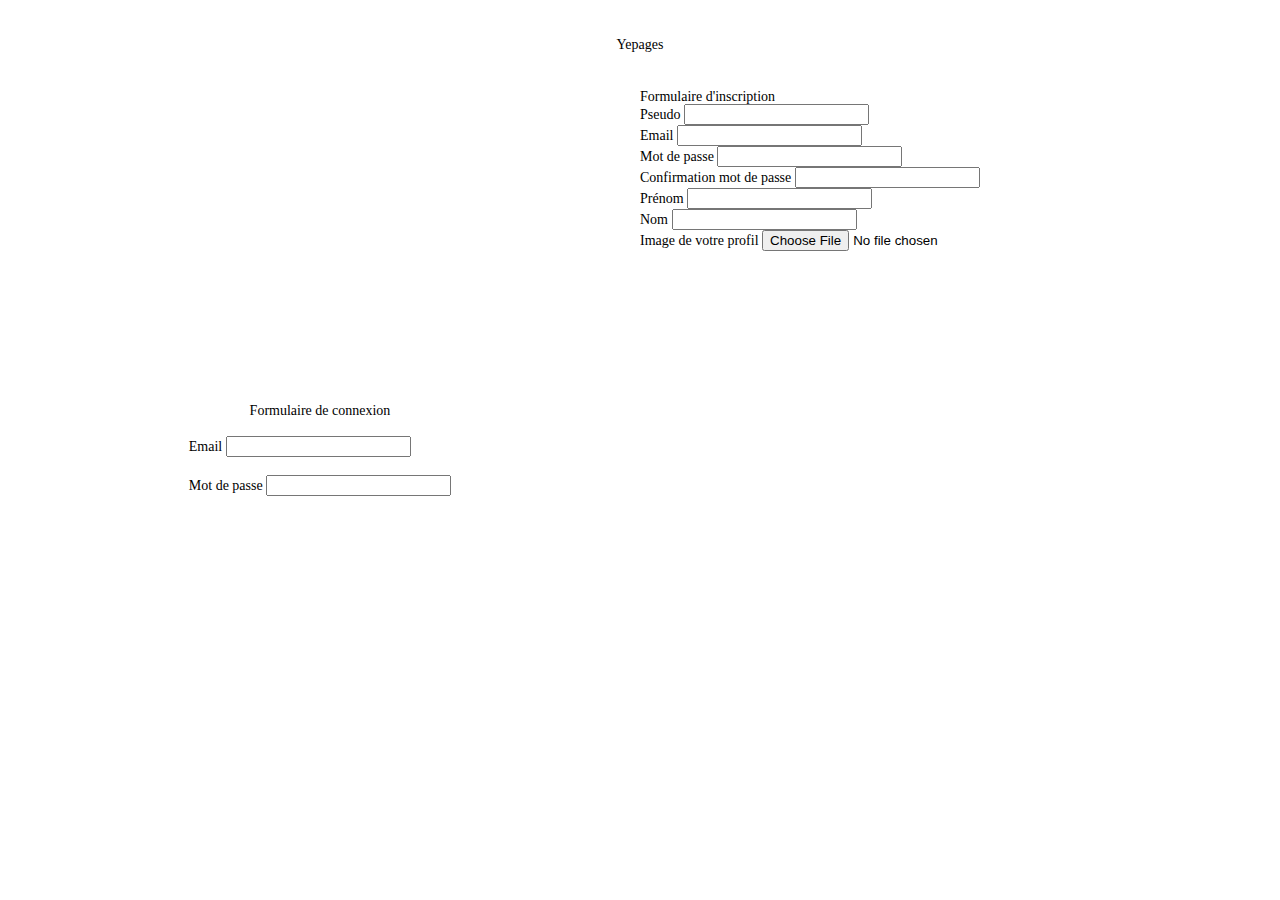
==== yepages/projet/index.html @ f0e17232 "Yepages" ====
<!DOCTYPE html>
<html lang="fr" prefix="og: https://ogp.me/ns#">
    <head>
        <meta charset="utf-8">
        <meta name="viewport" content="width=device-width, initial-scale=1"/>
        
        <link rel="preconnect" href="https://fonts.googleapis.com">
        <link rel="preconnect" href="https://fonts.gstatic.com" crossorigin>
        <link href="https://fonts.googleapis.com/css2?family=Montserrat:wght@100;300;400;500;600;700;800;900&display=swap" rel="stylesheet">
        <link rel="stylesheet" href="https://cdn.jsdelivr.net/npm/bootstrap-icons@1.10.3/font/bootstrap-icons.css">
        <link rel="stylesheet" href="inte/assets/styles/css/style.css" />
        
        <title>Yepages</title>
        <script type="module" src="js/index.js"></script>
    </head>
    <body>
        <header>
            <h1 class="sr-only"></h1>
            <h2>Yepages</h2>
        </header>
        <main>
            <section id="log-in">
                <h1 class="sr-only">Formulaire de connexion</h1>
                <form>
                    <h3>Formulaire de connexion</h3>
                    <fieldset>
                        <label for="email">Email</label>
                        <input type="email" name="email" id="email" required>
                    </fieldset>
                    <fieldset>
                        <label for="password">Mot de passe</label>
                        <input type="password" name="password" id="password" required>
                    </fieldset>
                </form>
            </section>
            <section id="sign-in">
                <h1 class="sr-only">Formulaire d'inscription</h1>
                <form>
                    <h3>Formulaire d'inscription</h3>
                    <fieldset>
                        <label for="username">Pseudo</label>
                        <input type="text" name="username" id="username" required>
                    </fieldset>
                    <fieldset>
                        <label for="email">Email</label>
                        <input type="email" name="email" id="email" required>
                    </fieldset>
                    <fieldset>
                        <label for="password">Mot de passe</label>
                        <input type="password" name="password" id="password" required>
                    </fieldset>
                    <fieldset>
                        <label for="confirm-password">Confirmation mot de passe</label>
                        <input type="password" name="confirm-password" id="confirm-password" required>
                    </fieldset>
                    <fieldset>
                        <label for="firstname">Prénom</label>
                        <input type="text" name="firstname" id="firstname" required>
                    </fieldset>
                    <fieldset>
                        <label for="lastname">Nom</label>
                        <input type="text" name="lastname" id="lastname" required>
                    </fieldset>
                    <fieldset>
                        <label for="profil-img">Image de votre profil</label>
                        <input type="file" name="profil-img" id="profil-img" required>
                    </fieldset>
                </form>
            </section>
        </main>
        <footer>
            
        </footer>
    </body>
</html>
---- yepages/projet/inte/assets/styles/css/style.css ----
/* http://meyerweb.com/eric/tools/css/reset/ 
   v2.0 | 20110126
   License: none (public domain)
*/
html, body, div, span, applet, object, iframe,
h1, h2, h3, h4, h5, h6, p, blockquote, pre,
a, abbr, acronym, address, big, cite, code,
del, dfn, em, img, ins, kbd, q, s, samp,
small, strike, strong, sub, sup, tt, var,
b, u, i, center,
dl, dt, dd, ol, ul, li,
fieldset, form, label, legend,
table, caption, tbody, tfoot, thead, tr, th, td,
article, aside, canvas, details, embed,
figure, figcaption, footer, header, hgroup,
menu, nav, output, ruby, section, summary,
time, mark, audio, video {
  margin: 0;
  padding: 0;
  border: 0;
  font-size: 100%;
  font: inherit;
  vertical-align: baseline;
}

/* HTML5 display-role reset for older browsers */
article, aside, details, figcaption, figure,
footer, header, hgroup, menu, nav, section {
  display: block;
}

body {
  line-height: 1;
}

ol, ul {
  list-style: none;
}

blockquote, q {
  quotes: none;
}

blockquote:before, blockquote:after,
q:before, q:after {
  content: "";
  content: none;
}

table {
  border-collapse: collapse;
  border-spacing: 0;
}

html {
  font-size: 14px;
}

body {
  min-height: 100vh;
  width: 100vw;
}
body .sr-only {
  display: none;
}
body header {
  height: 10vh;
  display: flex;
  justify-content: center;
}
body header h2 {
  align-self: center;
}
body main {
  height: 80vh;
  display: grid;
  grid-template-columns: repeat(2, 1fr);
}
body main #log-in {
  display: flex;
  justify-content: center;
}
body main #log-in form {
  align-self: center;
  display: flex;
  flex-direction: column;
}
body main #log-in form h3 {
  text-align: center;
}
body main #log-in form fieldset {
  margin-top: 2vh;
}

/*# sourceMappingURL=style.css.map */
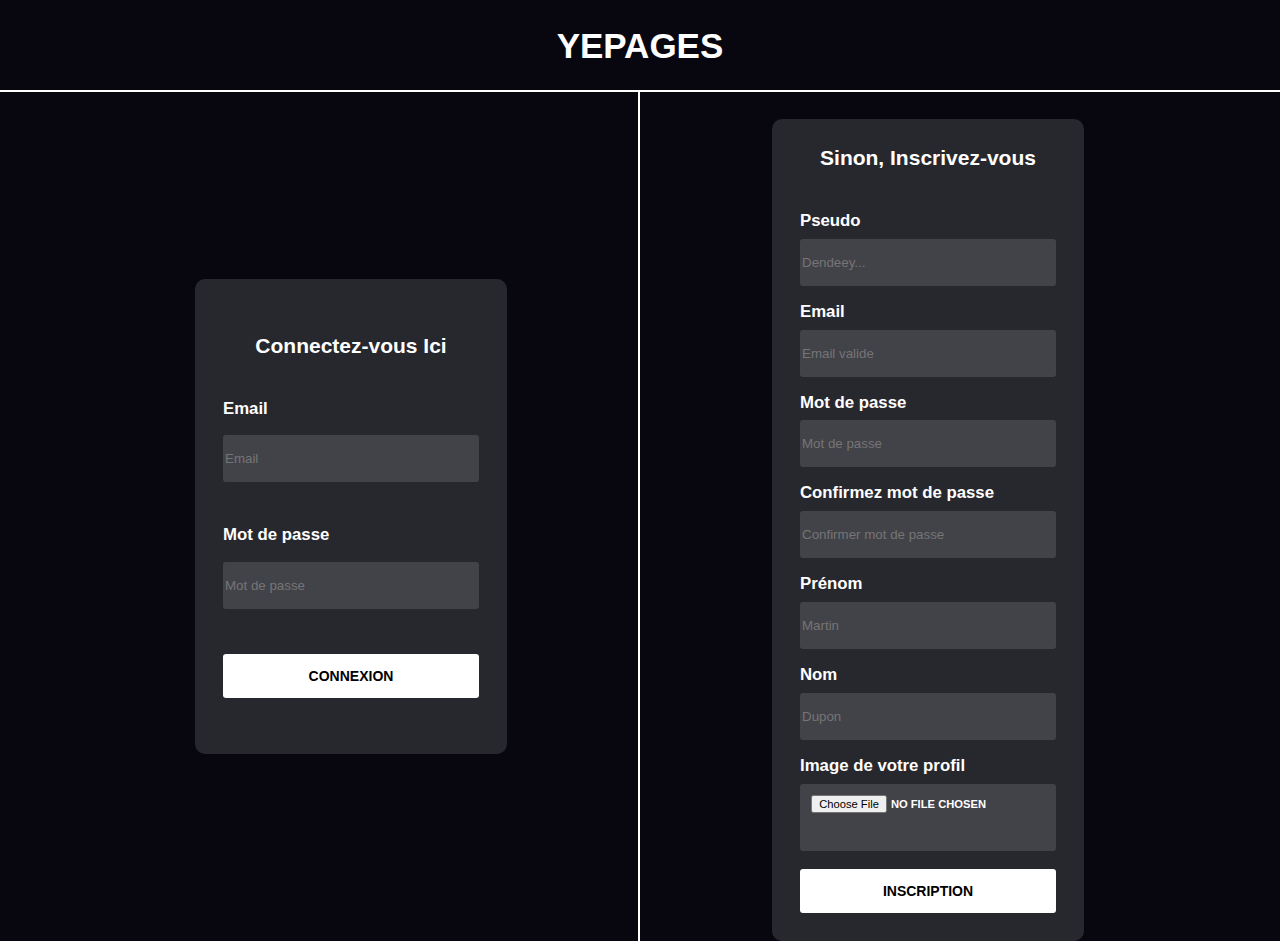
==== commit 683b385e: "Yepages" ====
--- a/yepages/projet/index.html
+++ b/yepages/projet/index.html
@@ -9,6 +9,7 @@
         <link href="https://fonts.googleapis.com/css2?family=Montserrat:wght@100;300;400;500;600;700;800;900&display=swap" rel="stylesheet">
         <link rel="stylesheet" href="https://cdn.jsdelivr.net/npm/bootstrap-icons@1.10.3/font/bootstrap-icons.css">
         <link rel="stylesheet" href="inte/assets/styles/css/style.css" />
+        <link href="https://fonts.cdnfonts.com/css/poppins" rel="stylesheet">
         
         <title>Yepages</title>
         <script type="module" src="js/index.js"></script>
@@ -22,54 +23,57 @@
             <section id="log-in">
                 <h1 class="sr-only">Formulaire de connexion</h1>
                 <form>
-                    <h3>Formulaire de connexion</h3>
+                    <h3>Connectez-vous Ici</h3>
                     <fieldset>
                         <label for="email">Email</label>
-                        <input type="email" name="email" id="email" required>
+                        <input type="email" name="email" id="email" required placeholder="Email">
                     </fieldset>
                     <fieldset>
                         <label for="password">Mot de passe</label>
-                        <input type="password" name="password" id="password" required>
+                        <input type="password" name="password" id="password" required placeholder="Mot de passe">
                     </fieldset>
+                    <button>
+                        Connexion
+                    </button>
                 </form>
             </section>
             <section id="sign-in">
                 <h1 class="sr-only">Formulaire d'inscription</h1>
                 <form>
-                    <h3>Formulaire d'inscription</h3>
+                    <h3>Sinon, Inscrivez-vous</h3>
                     <fieldset>
                         <label for="username">Pseudo</label>
-                        <input type="text" name="username" id="username" required>
+                        <input type="text" name="username" id="username" required placeholder="Dendeey...">
                     </fieldset>
                     <fieldset>
                         <label for="email">Email</label>
-                        <input type="email" name="email" id="email" required>
+                        <input type="email" name="email" id="email" placeholder="Email valide" required>
                     </fieldset>
                     <fieldset>
                         <label for="password">Mot de passe</label>
-                        <input type="password" name="password" id="password" required>
+                        <input type="password" name="password" id="password" required placeholder="Mot de passe">
                     </fieldset>
                     <fieldset>
-                        <label for="confirm-password">Confirmation mot de passe</label>
-                        <input type="password" name="confirm-password" id="confirm-password" required>
+                        <label for="confirm-password">Confirmez mot de passe</label>
+                        <input type="password" name="confirm-password" id="confirm-password" required placeholder="Confirmer mot de passe">
                     </fieldset>
                     <fieldset>
                         <label for="firstname">Prénom</label>
-                        <input type="text" name="firstname" id="firstname" required>
+                        <input type="text" name="firstname" id="firstname" required placeholder="Martin">
                     </fieldset>
                     <fieldset>
                         <label for="lastname">Nom</label>
-                        <input type="text" name="lastname" id="lastname" required>
+                        <input type="text" name="lastname" id="lastname" required placeholder="Dupon">
                     </fieldset>
-                    <fieldset>
+                    <fieldset id="choose-file">
                         <label for="profil-img">Image de votre profil</label>
                         <input type="file" name="profil-img" id="profil-img" required>
                     </fieldset>
+                    <button>
+                        Inscription
+                    </button>
                 </form>
             </section>
         </main>
-        <footer>
-            
-        </footer>
     </body>
 </html>--- a/yepages/projet/inte/assets/styles/css/style.css
+++ b/yepages/projet/inte/assets/styles/css/style.css
@@ -54,11 +54,14 @@
 
 html {
   font-size: 14px;
+  scroll-behavior: smooth;
 }
 
 body {
   min-height: 100vh;
   width: 100vw;
+  overflow-x: hidden;
+  background-color: #080710;
 }
 body .sr-only {
   display: none;
@@ -67,9 +70,15 @@
   height: 10vh;
   display: flex;
   justify-content: center;
+  border-bottom: 2px solid #fff;
 }
 body header h2 {
   align-self: center;
+  font-size: 2.5em;
+  font-weight: bold;
+  color: #ffffff;
+  font-family: "Poppins", sans-serif;
+  text-transform: uppercase;
 }
 body main {
   height: 80vh;
@@ -79,17 +88,127 @@
 body main #log-in {
   display: flex;
   justify-content: center;
+  border-right: 2px solid #fff;
 }
 body main #log-in form {
   align-self: center;
   display: flex;
   flex-direction: column;
+  gap: 5vh;
+  width: 20vw;
+  background: rgba(255, 255, 255, 0.13);
+  padding: 4em 2em 4em 2em;
+  border-radius: 10px;
+  margin-left: 5vw;
 }
 body main #log-in form h3 {
   text-align: center;
+  font-size: 1.5em;
+  font-weight: bold;
+  color: #ffffff;
+  font-family: "Poppins", sans-serif;
 }
 body main #log-in form fieldset {
-  margin-top: 2vh;
+  display: flex;
+  flex-direction: column;
+  gap: 2vh;
+}
+body main #log-in form fieldset label {
+  font-size: 1.2em;
+  font-weight: bold;
+  color: #ffffff;
+  font-family: "Poppins", sans-serif;
+}
+body main #log-in form fieldset input {
+  height: 5vh;
+  background: rgba(255, 255, 255, 0.13);
+  border-radius: 3px;
+  border: none;
+}
+body main #log-in form button {
+  background: #fff;
+  border: none;
+  border-radius: 3px;
+  color: black;
+  font-size: 1em;
+  font-weight: bold;
+  font-family: "Poppins", sans-serif;
+  text-transform: uppercase;
+  padding: 1em;
+}
+body main #sign-in {
+  margin-top: 3vh;
+  display: flex;
+  justify-content: center;
+}
+body main #sign-in form {
+  align-self: center;
+  display: flex;
+  flex-direction: column;
+  gap: 2vh;
+  width: 20vw;
+  background: rgba(255, 255, 255, 0.13);
+  padding: 2em;
+  border-radius: 10px;
+  margin-right: 5vw;
+}
+body main #sign-in form h3 {
+  text-align: center;
+  font-size: 1.5em;
+  font-weight: bold;
+  margin-bottom: 3vh;
+  color: #ffffff;
+  font-family: "Poppins", sans-serif;
+}
+body main #sign-in form fieldset {
+  display: flex;
+  flex-direction: column;
+  gap: 1vh;
+}
+body main #sign-in form fieldset label {
+  font-size: 1.2em;
+  font-weight: bold;
+  color: #ffffff;
+  font-family: "Poppins", sans-serif;
+}
+body main #sign-in form fieldset input {
+  height: 5vh;
+  background: rgba(255, 255, 255, 0.13);
+  border-radius: 3px;
+  border: none;
+}
+body main #sign-in form button {
+  background: #fff;
+  border: none;
+  border-radius: 3px;
+  color: black;
+  font-size: 1em;
+  font-weight: bold;
+  font-family: "Poppins", sans-serif;
+  text-transform: uppercase;
+  padding: 1em;
+}
+body main #sign-in form #choose-file {
+  display: flex;
+  flex-direction: column;
+  gap: 1vh;
+}
+body main #sign-in form #choose-file label {
+  font-size: 1.2em;
+  font-weight: bold;
+  color: #ffffff;
+  font-family: "Poppins", sans-serif;
+}
+body main #sign-in form #choose-file input {
+  background: rgba(255, 255, 255, 0.13);
+  border: none;
+  border-radius: 3px;
+  color: #fff;
+  font-size: 0.8em;
+  font-weight: bold;
+  font-family: "Poppins", sans-serif;
+  text-transform: uppercase;
+  padding: 1em;
 }
 
 /*# sourceMappingURL=style.css.map */
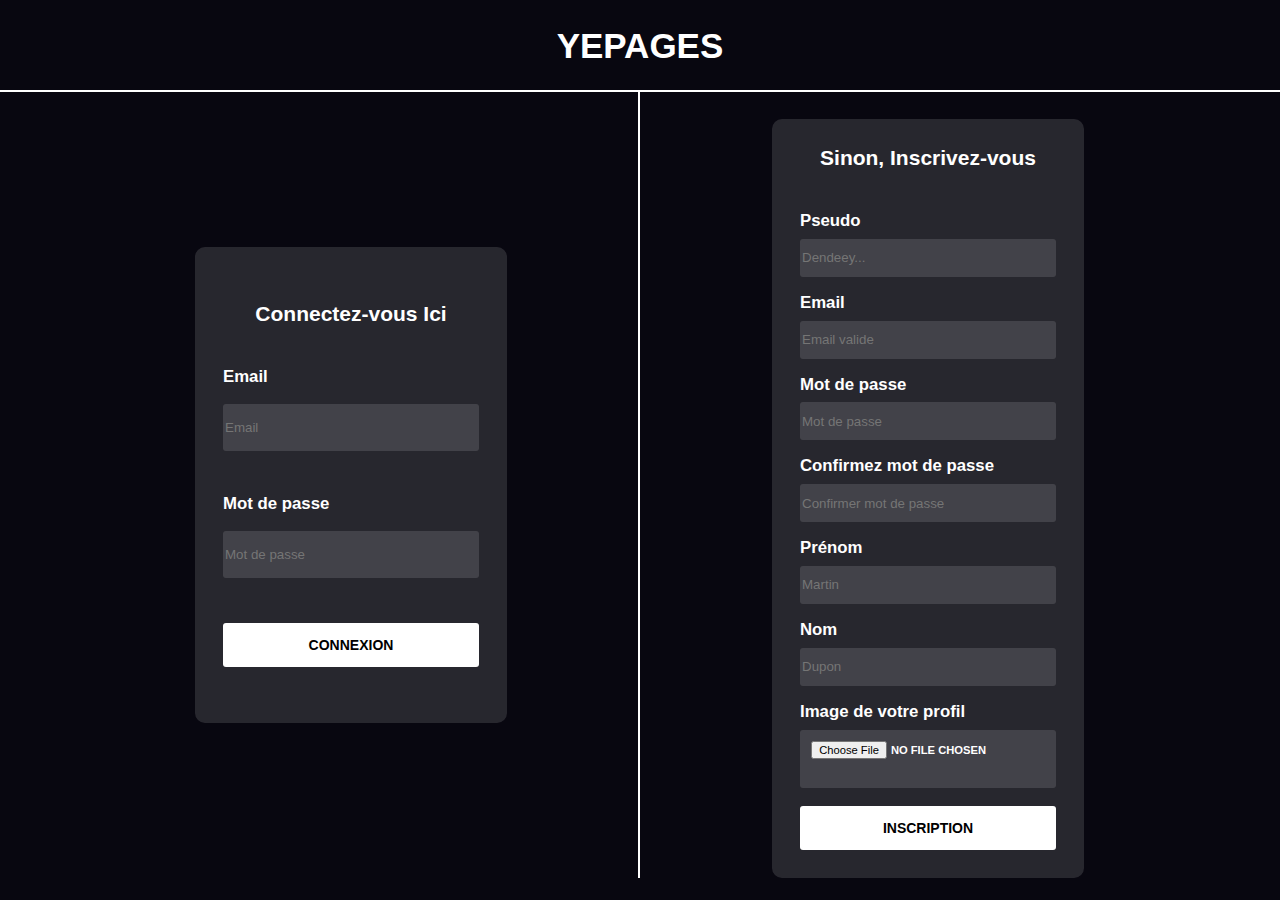
==== commit 1dafdb8c: "Yepages" ====
--- a/yepages/projet/index.html
+++ b/yepages/projet/index.html
@@ -22,36 +22,36 @@
         <main>
             <section id="log-in">
                 <h1 class="sr-only">Formulaire de connexion</h1>
-                <form>
+                <form id="form-login">
                     <h3>Connectez-vous Ici</h3>
                     <fieldset>
-                        <label for="email">Email</label>
-                        <input type="email" name="email" id="email" required placeholder="Email">
+                        <label for="email-login">Email</label>
+                        <input type="email" name="email-login" id="email-login" required placeholder="Email">
                     </fieldset>
                     <fieldset>
-                        <label for="password">Mot de passe</label>
-                        <input type="password" name="password" id="password" required placeholder="Mot de passe">
+                        <label for="password-login">Mot de passe</label>
+                        <input type="password" name="password-login" id="password-login" required placeholder="Mot de passe">
                     </fieldset>
-                    <button>
+                    <button type="submit" id="login-btn">
                         Connexion
                     </button>
                 </form>
             </section>
             <section id="sign-in">
                 <h1 class="sr-only">Formulaire d'inscription</h1>
-                <form>
+                <form id="form-sign-in">
                     <h3>Sinon, Inscrivez-vous</h3>
                     <fieldset>
                         <label for="username">Pseudo</label>
                         <input type="text" name="username" id="username" required placeholder="Dendeey...">
                     </fieldset>
                     <fieldset>
-                        <label for="email">Email</label>
-                        <input type="email" name="email" id="email" placeholder="Email valide" required>
+                        <label for="email-sign-in">Email</label>
+                        <input type="email" name="email-sign-in" id="email-sign-in" placeholder="Email valide" required>
                     </fieldset>
                     <fieldset>
-                        <label for="password">Mot de passe</label>
-                        <input type="password" name="password" id="password" required placeholder="Mot de passe">
+                        <label for="password-sign-in">Mot de passe</label>
+                        <input type="password" name="password-sign-in" id="password-sign-in" required placeholder="Mot de passe">
                     </fieldset>
                     <fieldset>
                         <label for="confirm-password">Confirmez mot de passe</label>
@@ -67,9 +67,9 @@
                     </fieldset>
                     <fieldset id="choose-file">
                         <label for="profil-img">Image de votre profil</label>
-                        <input type="file" name="profil-img" id="profil-img" required>
+                        <input type="file" name="profil-img" id="profil-img">
                     </fieldset>
-                    <button>
+                    <button type="submit" id="signIn-btn">
                         Inscription
                     </button>
                 </form>
--- a/yepages/projet/inte/assets/styles/css/style.css
+++ b/yepages/projet/inte/assets/styles/css/style.css
@@ -172,7 +172,7 @@
   font-family: "Poppins", sans-serif;
 }
 body main #sign-in form fieldset input {
-  height: 5vh;
+  height: 4vh;
   background: rgba(255, 255, 255, 0.13);
   border-radius: 3px;
   border: none;
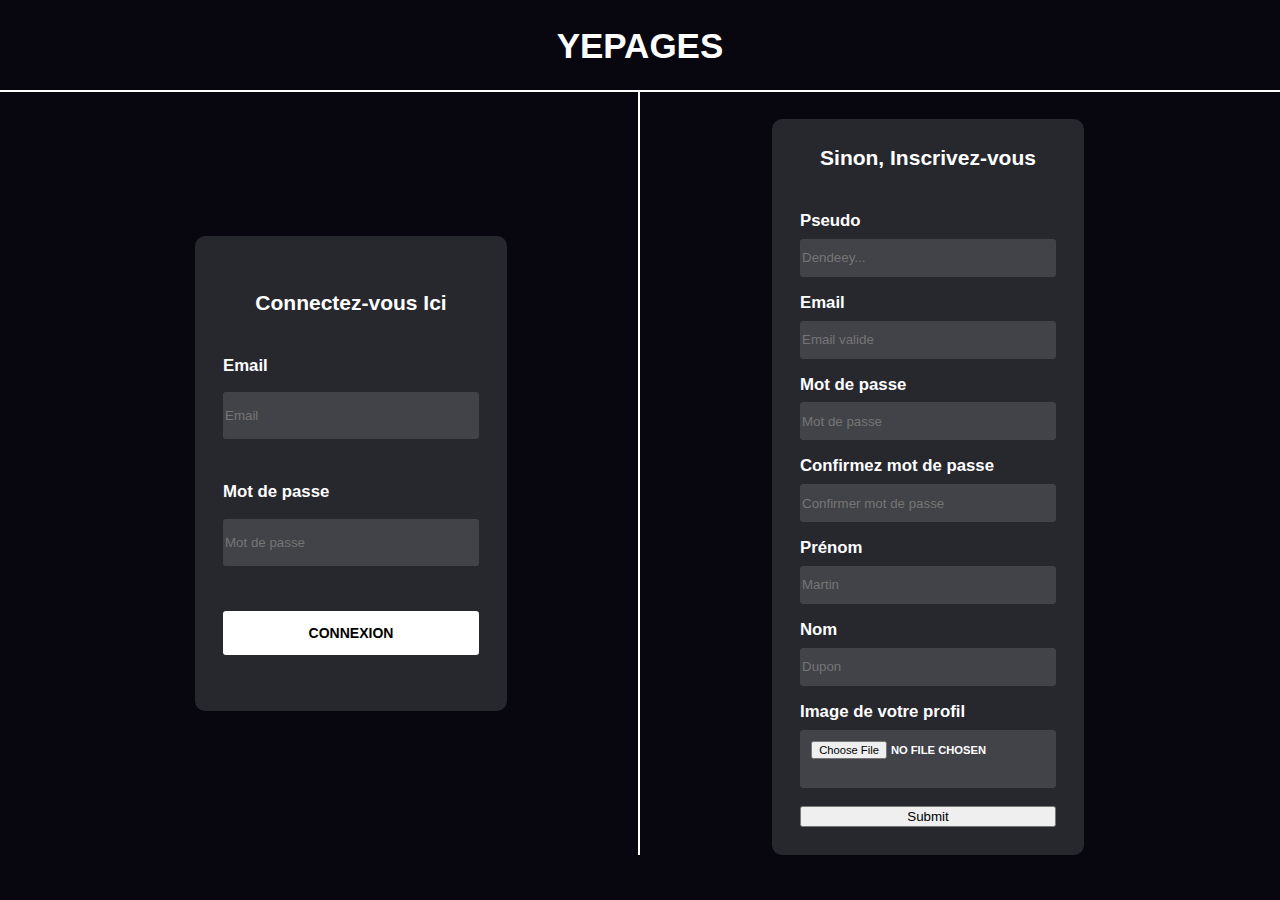
==== commit 7d0ecacd: "Yepages" ====
--- a/yepages/projet/index.html
+++ b/yepages/projet/index.html
@@ -26,11 +26,11 @@
                     <h3>Connectez-vous Ici</h3>
                     <fieldset>
                         <label for="email-login">Email</label>
-                        <input type="email" name="email-login" id="email-login" required placeholder="Email">
+                        <input type="email" name="email-login" id="email-login"  placeholder="Email">
                     </fieldset>
                     <fieldset>
                         <label for="password-login">Mot de passe</label>
-                        <input type="password" name="password-login" id="password-login" required placeholder="Mot de passe">
+                        <input type="password" name="password-login" id="password-login"  placeholder="Mot de passe">
                     </fieldset>
                     <button type="submit" id="login-btn">
                         Connexion
@@ -43,35 +43,33 @@
                     <h3>Sinon, Inscrivez-vous</h3>
                     <fieldset>
                         <label for="username">Pseudo</label>
-                        <input type="text" name="username" id="username" required placeholder="Dendeey...">
+                        <input type="text" name="username" id="username"  placeholder="Dendeey...">
                     </fieldset>
                     <fieldset>
                         <label for="email-sign-in">Email</label>
-                        <input type="email" name="email-sign-in" id="email-sign-in" placeholder="Email valide" required>
+                        <input type="email" name="email-sign-in" id="email-sign-in" placeholder="Email valide" >
                     </fieldset>
                     <fieldset>
                         <label for="password-sign-in">Mot de passe</label>
-                        <input type="password" name="password-sign-in" id="password-sign-in" required placeholder="Mot de passe">
+                        <input type="password" name="password-sign-in" id="password-sign-in"  placeholder="Mot de passe">
                     </fieldset>
                     <fieldset>
                         <label for="confirm-password">Confirmez mot de passe</label>
-                        <input type="password" name="confirm-password" id="confirm-password" required placeholder="Confirmer mot de passe">
+                        <input type="password" name="confirm-password" id="confirm-password"  placeholder="Confirmer mot de passe">
                     </fieldset>
                     <fieldset>
                         <label for="firstname">Prénom</label>
-                        <input type="text" name="firstname" id="firstname" required placeholder="Martin">
+                        <input type="text" name="firstname" id="firstname"  placeholder="Martin">
                     </fieldset>
                     <fieldset>
                         <label for="lastname">Nom</label>
-                        <input type="text" name="lastname" id="lastname" required placeholder="Dupon">
+                        <input type="text" name="lastname" id="lastname"  placeholder="Dupon">
                     </fieldset>
                     <fieldset id="choose-file">
                         <label for="profil-img">Image de votre profil</label>
                         <input type="file" name="profil-img" id="profil-img">
                     </fieldset>
-                    <button type="submit" id="signIn-btn">
-                        Inscription
-                    </button>
+                    <input type="submit" id="signIn-btn">
                 </form>
             </section>
         </main>
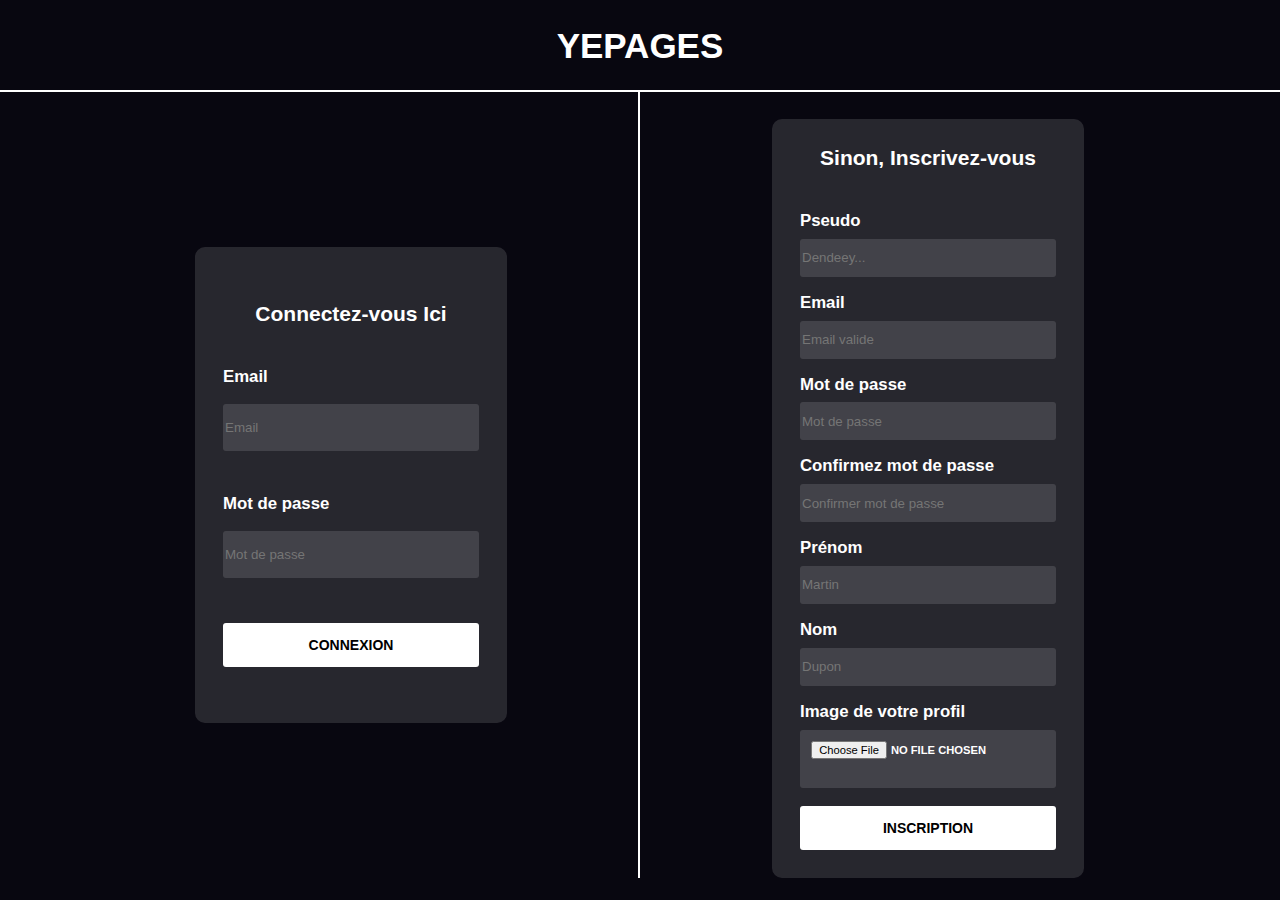
==== commit d6045e0d: "Yepages" ====
--- a/yepages/projet/index.html
+++ b/yepages/projet/index.html
@@ -26,15 +26,13 @@
                     <h3>Connectez-vous Ici</h3>
                     <fieldset>
                         <label for="email-login">Email</label>
-                        <input type="email" name="email-login" id="email-login"  placeholder="Email">
+                        <input type="email" name="email-login" id="new-email-login"  placeholder="Email">
                     </fieldset>
                     <fieldset>
                         <label for="password-login">Mot de passe</label>
-                        <input type="password" name="password-login" id="password-login"  placeholder="Mot de passe">
+                        <input type="password" name="password-login" id="new-password-login" autocomplete="off" placeholder="Mot de passe">
                     </fieldset>
-                    <button type="submit" id="login-btn">
-                        Connexion
-                    </button>
+                    <input type="submit" name="submit"class="submit" value="Connexion">
                 </form>
             </section>
             <section id="sign-in">
@@ -43,33 +41,33 @@
                     <h3>Sinon, Inscrivez-vous</h3>
                     <fieldset>
                         <label for="username">Pseudo</label>
-                        <input type="text" name="username" id="username"  placeholder="Dendeey...">
+                        <input type="text" name="username" id="new-username"  placeholder="Dendeey...">
                     </fieldset>
                     <fieldset>
                         <label for="email-sign-in">Email</label>
-                        <input type="email" name="email-sign-in" id="email-sign-in" placeholder="Email valide" >
+                        <input type="email" name="email-sign-in" id="new-email-sign-in" placeholder="Email valide" >
                     </fieldset>
                     <fieldset>
                         <label for="password-sign-in">Mot de passe</label>
-                        <input type="password" name="password-sign-in" id="password-sign-in"  placeholder="Mot de passe">
+                        <input type="password" name="password-sign-in" id="new-password-sign-in" autocomplete="off" placeholder="Mot de passe">
                     </fieldset>
                     <fieldset>
                         <label for="confirm-password">Confirmez mot de passe</label>
-                        <input type="password" name="confirm-password" id="confirm-password"  placeholder="Confirmer mot de passe">
+                        <input type="password" name="confirm-password" id="new-confirm-password" autocomplete="off" placeholder="Confirmer mot de passe">
                     </fieldset>
                     <fieldset>
                         <label for="firstname">Prénom</label>
-                        <input type="text" name="firstname" id="firstname"  placeholder="Martin">
+                        <input type="text" name="firstname" id="new-firstname"  placeholder="Martin">
                     </fieldset>
                     <fieldset>
                         <label for="lastname">Nom</label>
-                        <input type="text" name="lastname" id="lastname"  placeholder="Dupon">
+                        <input type="text" name="lastname" id="new-lastname"  placeholder="Dupon">
                     </fieldset>
                     <fieldset id="choose-file">
                         <label for="profil-img">Image de votre profil</label>
-                        <input type="file" name="profil-img" id="profil-img">
+                        <input type="file" name="profil-img" id="new-profil-img">
                     </fieldset>
-                    <input type="submit" id="signIn-btn">
+                    <input type="submit" name="submit"class="submit" value="Inscription">
                 </form>
             </section>
         </main>
--- a/yepages/projet/inte/assets/styles/css/style.css
+++ b/yepages/projet/inte/assets/styles/css/style.css
@@ -125,7 +125,7 @@
   border-radius: 3px;
   border: none;
 }
-body main #log-in form button {
+body main #log-in form .submit {
   background: #fff;
   border: none;
   border-radius: 3px;
@@ -177,7 +177,7 @@
   border-radius: 3px;
   border: none;
 }
-body main #sign-in form button {
+body main #sign-in form .submit {
   background: #fff;
   border: none;
   border-radius: 3px;
